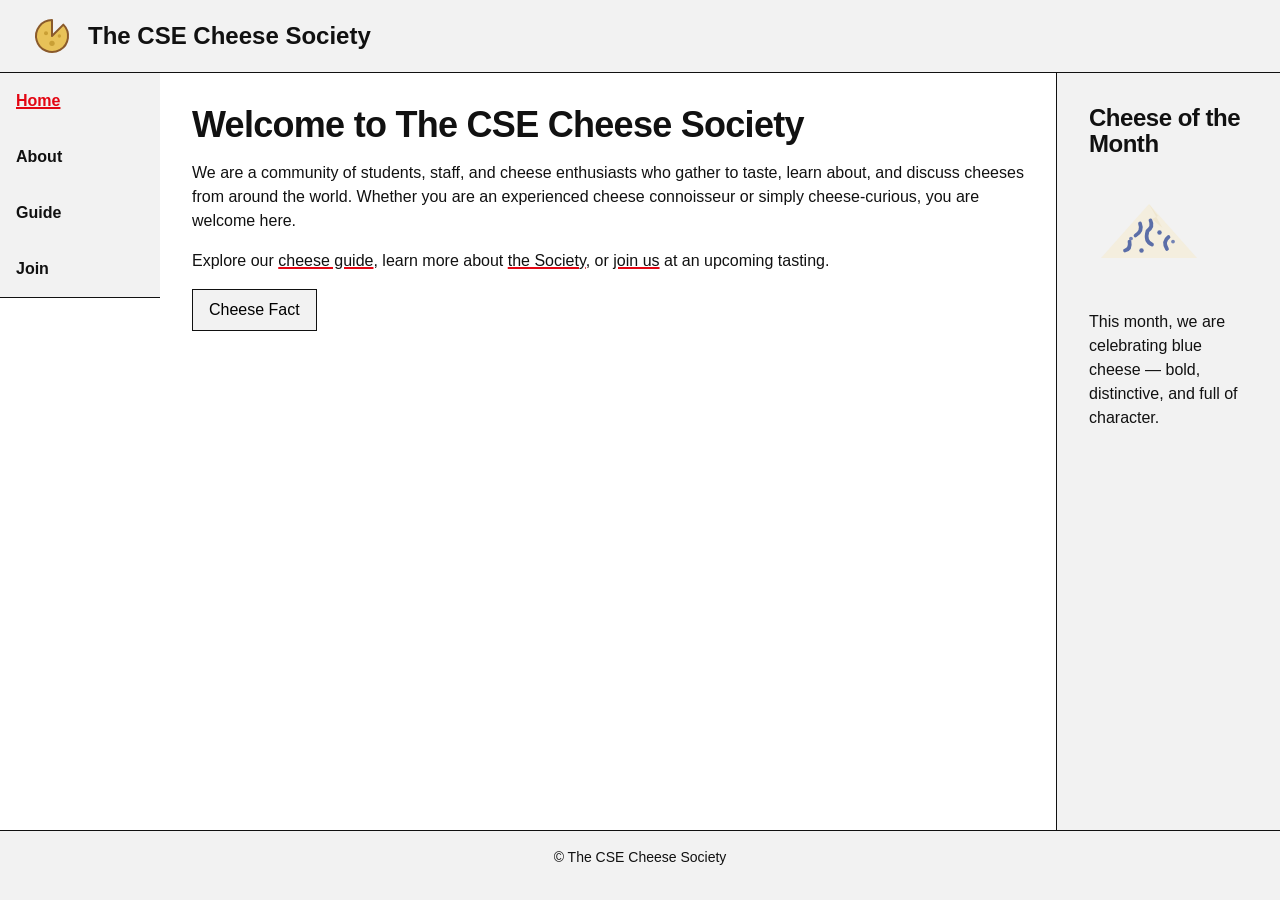
==== index.html @ 0c5963c8 "Build initial site: 9 pages, shared CSS architecture, view transitions Initial scaffold: all 9 pages" ====
<!DOCTYPE html>
<html lang="en">
<head>
  <meta charset="utf-8">
  <meta name="viewport" content="width=device-width, initial-scale=1">
  <title>Home — The CSE Cheese Society</title>
  <meta name="description" content="The CSE Cheese Society is a community of students, staff, and cheese enthusiasts who gather to taste, learn about, and discuss cheeses from around the world.">
  <link rel="stylesheet" href="styles/tokens.css">
  <link rel="stylesheet" href="styles/global.css">
  <link rel="stylesheet" href="styles/site.css">
  <link rel="stylesheet" href="styles/home.css">
</head>
<body>
  <header>
    <a href="index.html" class="site-title">
      <img src="images/logo.svg" alt="" width="40" height="40">
      <span>The CSE Cheese Society</span>
    </a>
  </header>

  <nav>
    <ul>
      <li><a href="index.html" aria-current="page">Home</a></li>
      <li><a href="about.html">About</a></li>
      <li><a href="guide/index.html">Guide</a></li>
      <li><a href="join.html">Join</a></li>
    </ul>
  </nav>

  <main>
    <h1>Welcome to The CSE Cheese Society</h1>
    <p>We are a community of students, staff, and cheese enthusiasts who gather to taste, learn about, and discuss cheeses from around the world. Whether you are an experienced cheese connoisseur or simply cheese-curious, you are welcome here.</p>
    <p>Explore our <a href="guide/index.html">cheese guide</a>, learn more about <a href="about.html">the Society</a>, or <a href="join.html">join us</a> at an upcoming tasting.</p>

    <button type="button" commandfor="cheese-fact" command="toggle-popover">
      Cheese Fact
    </button>

    <div id="cheese-fact" popover>
      <h2>Cheese Fact</h2>
      <p>Cheese is one of the world's oldest prepared foods, with evidence of cheesemaking dating back thousands of years.</p>
      <button type="button" commandfor="cheese-fact" command="hide-popover">
        Close
      </button>
    </div>
  </main>

  <aside>
    <h2>Cheese of the Month</h2>
    <img src="images/cheese-blue.svg" alt="A wedge of blue cheese" width="120" height="120">
    <p>This month, we are celebrating blue cheese — bold, distinctive, and full of character.</p>
  </aside>

  <footer>
    <p>© The CSE Cheese Society</p>
  </footer>
</body>
</html>
---- styles/tokens.css ----
/* Design tokens only — no layout, no selectors beyond :root. */
:root {
  /* color */
  --ink: #111;
  --paper: #fff;
  --panel: #f2f2f2;
  --accent: #e30613;

  /* space */
  --space-1: 0.5rem;
  --space-2: 1rem;
  --space-3: 2rem;
  --space-4: 4rem;

  /* border */
  --border-style: solid;
  --border-width: 1px;
  --rule-width: 4px;
  --underline-width: 2px;
  --border: var(--border-width) var(--border-style) var(--ink);
  --rule: var(--rule-width) var(--border-style) var(--accent);

  /* type */
  --text-s: 0.875rem;
  --text-m: 1rem;
  --text-l: 1.5rem;
  --text-xl: 2.25rem;

  /* line length */
  --measure: 62ch;
}
---- styles/global.css ----
/* Reset + type + color. Never layout. */

@layer reset, base;

@layer reset {
  * { box-sizing: border-box; }
  body, figure { margin: 0; }
}

@layer base {
  body {
    background: var(--paper);
    color: var(--ink);
    font-family: "Helvetica Neue", Helvetica, Arial, sans-serif;
    font-size: var(--text-m);
    line-height: 1.5;
  }

  h1, h2, h3 {
    margin-block: 0 var(--space-2);
    line-height: 1.1;
    letter-spacing: -0.02em;
  }

  h1 { font-size: var(--text-xl); }
  h2 { font-size: var(--text-l); }
  h3 { font-size: var(--text-m); font-weight: 700; }

  p { margin-block: 0 var(--space-2); }

  figcaption { font-size: var(--text-s); }

  a {
    color: var(--ink);
    text-decoration-color: var(--accent);
    text-decoration-thickness: var(--underline-width);
  }
  a:hover { color: var(--accent); }

  code {
    font-family: ui-monospace, "SF Mono", Menlo, monospace;
    font-size: 0.9em;
  }

  ul, ol { padding-inline-start: var(--space-3); }

  label { display: block; margin-block-end: var(--space-1); font-weight: 600; }
  input, select, textarea {
    font: inherit;
    padding: var(--space-1);
    border: var(--border);
    background: var(--paper);
  }
  button {
    font: inherit;
    padding: var(--space-1) var(--space-2);
    border: var(--border);
    background: var(--panel);
    cursor: pointer;
  }
  button:hover { background: var(--accent); color: var(--paper); }
}
---- styles/site.css ----
/* Shared chrome: header, nav, footer. Also site-wide view transitions. */

/* Header: logo + site title, side by side. */
body > header {
  display: flex;
  align-items: center;
  gap: var(--space-2);
  padding: var(--space-2) var(--space-3);
  background: var(--panel);
  border-block-end: var(--border);
}

body > header .site-title {
  display: flex;
  align-items: center;
  gap: var(--space-2);
  text-decoration: none;
  color: var(--ink);
  font-weight: 700;
  font-size: var(--text-l);
}

body > header img {
  display: block;
  width: 40px;
  height: 40px;
}

/* Nav: horizontal list of page links */
body > nav ul {
  display: flex;
  gap: var(--space-3);
  margin: 0;
  padding: var(--space-2) var(--space-3);
  list-style: none;
  background: var(--panel);
  border-block-end: var(--border);
}

body > nav a {
  text-decoration: none;
  font-weight: 600;
}

body > nav a[aria-current="page"] {
  color: var(--accent);
  text-decoration: underline;
  text-decoration-thickness: var(--underline-width);
}

/* Footer: centered small print with a top rule */
body > footer {
  padding: var(--space-2) var(--space-3);
  border-block-start: var(--border);
  background: var(--panel);
  font-size: var(--text-s);
  text-align: center;
}

/* Sitewide cross document view transitions */
@media (prefers-reduced-motion: no-preference) {
  @view-transition {
    navigation: auto;
  }
}
---- styles/home.css ----
/*Home page grid holy grail*/

body {
  --nav-width: 10rem;
  --aside-width: 14rem;

  display: grid;
  grid-template-areas:
    "header header header"
    "nav    main   aside"
    "footer footer footer";
  grid-template-columns: var(--nav-width) 1fr var(--aside-width);
  grid-template-rows: auto 1fr auto;
  min-height: 100svh;
}

body > header { grid-area: header; }
body > nav    { grid-area: nav; }
body > main   { grid-area: main;  padding: var(--space-3); }
body > aside  {
  grid-area: aside;
  padding: var(--space-3);
  background: var(--panel);
  border-inline-start: var(--border);
}
body > footer { grid-area: footer; }

/* Nav becomes a vertical column on the home page's holy grail. */
body > nav ul {
  flex-direction: column;
  padding: var(--space-2);
}

body > aside img {
  display: block;
  margin-block-end: var(--space-2);
}

/* Popover styling for the "Cheese Fact" card. */
[popover] {
  max-width: 24rem;
  padding: var(--space-3);
  border: var(--border);
  border-block-start: var(--rule);
  background: var(--paper);
}
[popover]::backdrop { background: rgb(0 0 0 / 0.3); }

/* Collapse to one column on narrow screens. */
@media (max-width: 40rem) {
  body {
    grid-template-areas:
      "header"
      "nav"
      "main"
      "aside"
      "footer";
    grid-template-columns: 1fr;
    grid-template-rows: auto auto 1fr auto auto;
  }
  body > aside { border-inline-start: none; border-block-start: var(--border); }
  body > nav ul { flex-direction: row; }
}
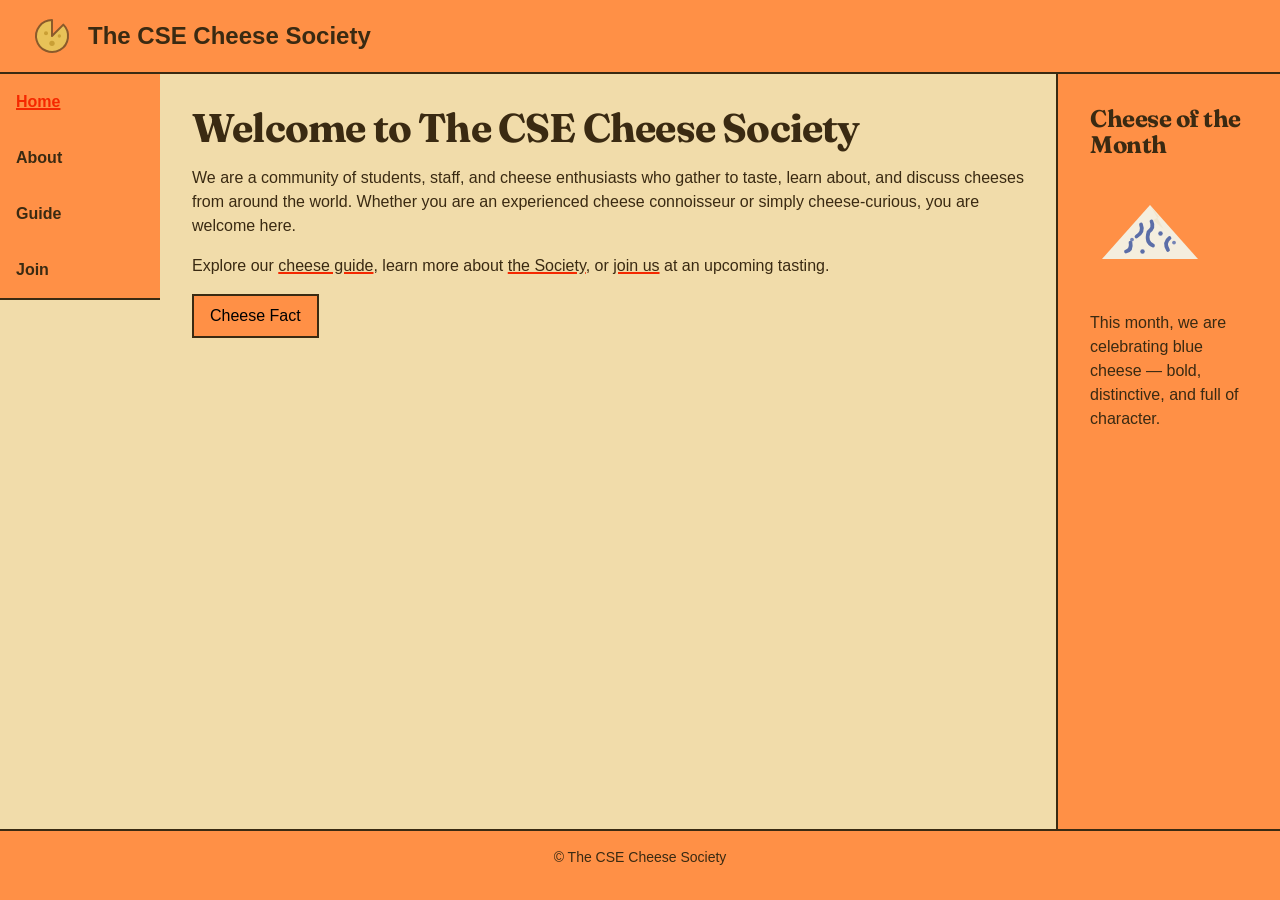
==== commit aa9483ee: "edited reflection edited reflection and changed font family" ====
--- a/index.html
+++ b/index.html
@@ -9,6 +9,7 @@
   <link rel="stylesheet" href="styles/global.css">
   <link rel="stylesheet" href="styles/site.css">
   <link rel="stylesheet" href="styles/home.css">
+  <link href="https://fonts.googleapis.com/css2?family=Fraunces:wght@600;700&family=Nunito:wght@400;600;700&display=swap" rel="stylesheet">
 </head>
 <body>
   <header>
--- a/styles/tokens.css
+++ b/styles/tokens.css
@@ -1,10 +1,12 @@
 /* Design tokens only — no layout, no selectors beyond :root. */
 :root {
-  /* color */
-  --ink: #111;
-  --paper: #fff;
-  --panel: #f2f2f2;
-  --accent: #e30613;
+  /* colors: warm cheese shop look */
+  --ink: rgb(58, 42, 18);          
+  --paper: rgb(241, 220, 170);   /*Background & family description boxes background*/     
+  --panel: rgb(255, 144, 70);        
+  --panel-alt: rgb(133, 105, 14);   
+  --accent: rgb(245, 40, 0);     /*current section & left edge of main box*/  
+  --accent-dark: rgb(154, 52, 18);   
 
   /* space */
   --space-1: 0.5rem;
@@ -14,9 +16,10 @@
 
   /* border */
   --border-style: solid;
-  --border-width: 1px;
-  --rule-width: 4px;
+  --border-width: 2px;                      
+  --rule-width: 5px;
   --underline-width: 2px;
+  --radius: 0.5rem;                      
   --border: var(--border-width) var(--border-style) var(--ink);
   --rule: var(--rule-width) var(--border-style) var(--accent);
 
@@ -24,8 +27,12 @@
   --text-s: 0.875rem;
   --text-m: 1rem;
   --text-l: 1.5rem;
-  --text-xl: 2.25rem;
+  --text-xl: 2.5rem;
 
   /* line length */
   --measure: 62ch;
+
+  /* font stacks — NEW */
+  --font-display: "Fraunces", "Georgia", serif;
+  --font-body: "Nunito", "Helvetica Neue", Arial, sans-serif;
 }
--- a/styles/global.css
+++ b/styles/global.css
@@ -14,6 +14,8 @@
     font-family: "Helvetica Neue", Helvetica, Arial, sans-serif;
     font-size: var(--text-m);
     line-height: 1.5;
+    body { font-family: var(--font-body); } /*changed font family*/
+    h1, h2, h3 { font-family: var(--font-display); }
   }
 
   h1, h2, h3 {
--- a/styles/site.css
+++ b/styles/site.css
@@ -1,6 +1,6 @@
 /* Shared chrome: header, nav, footer. Also site-wide view transitions. */
 
-/* Header: logo + site title, side by side. */
+/* Header: logo & site title side by side. */
 body > header {
   display: flex;
   align-items: center;
@@ -48,7 +48,7 @@
   text-decoration-thickness: var(--underline-width);
 }
 
-/* Footer: centered small print with a top rule */
+/* Footer: centered small print w a top rule */
 body > footer {
   padding: var(--space-2) var(--space-3);
   border-block-start: var(--border);
